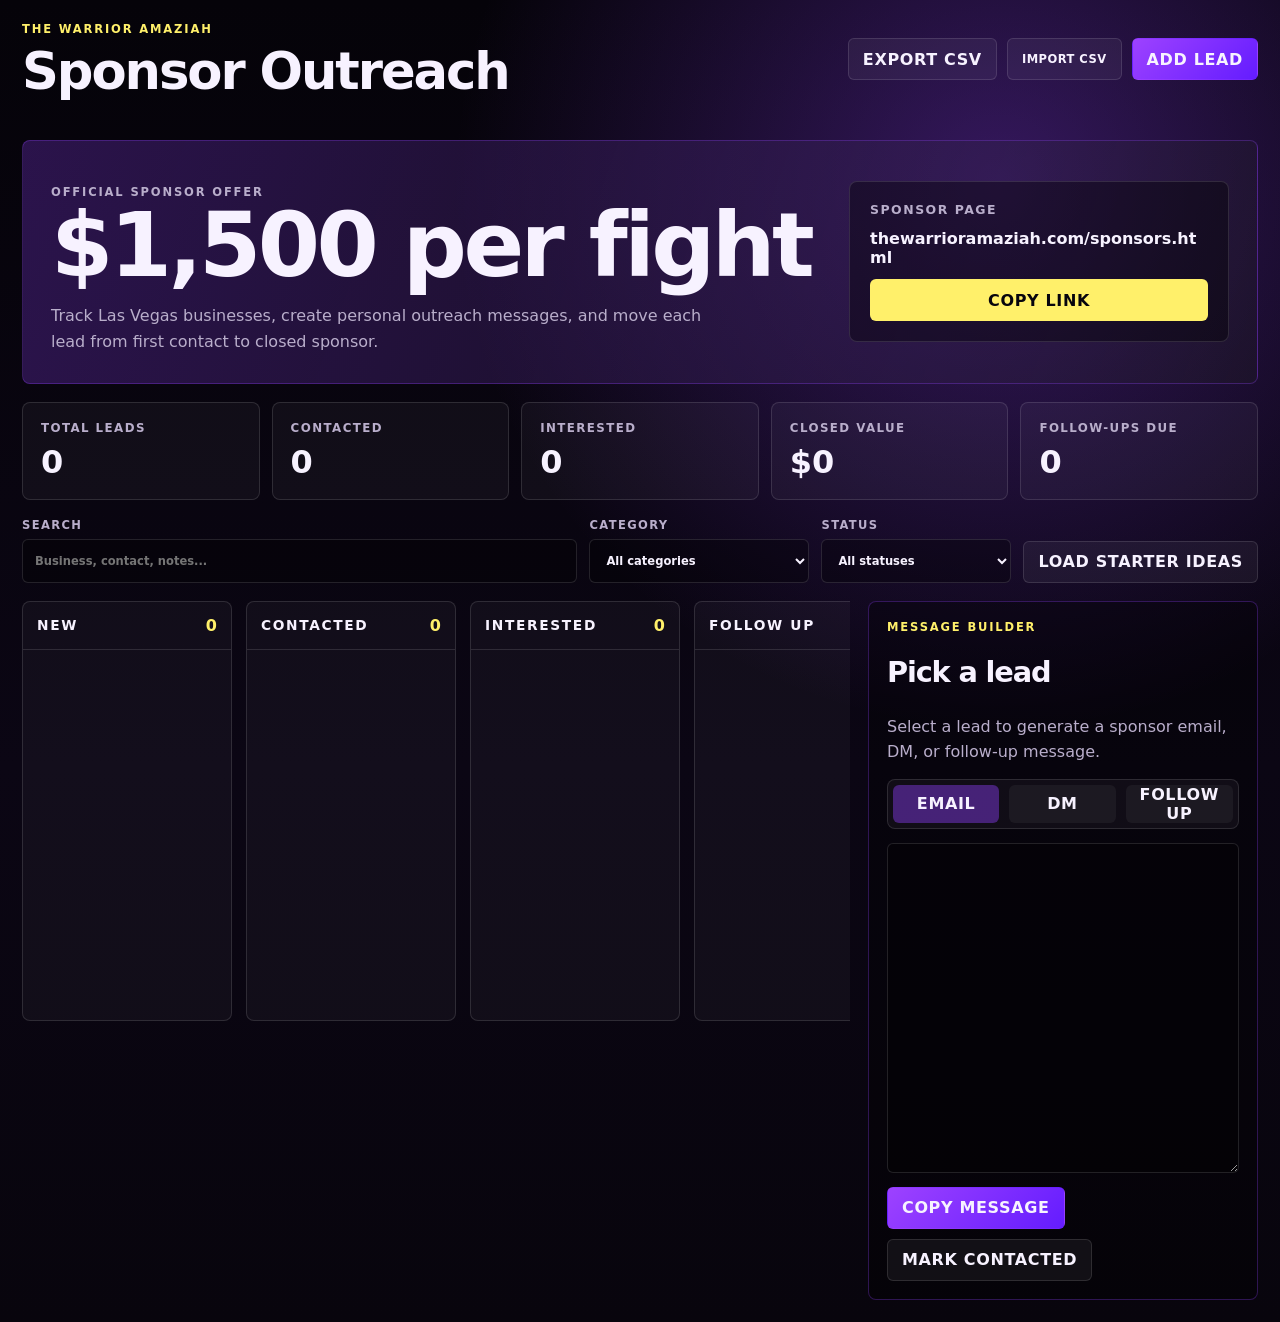
==== sponsor-outreach/index.html @ 7ba8c489 "Add sponsor outreach tracker" ====
<!doctype html>
<html lang="en">
  <head>
    <meta charset="utf-8">
    <meta name="viewport" content="width=device-width, initial-scale=1">
    <title>Warrior Sponsor Outreach</title>
    <link rel="stylesheet" href="styles.css">
    <script src="app.js" defer></script>
  </head>
  <body>
    <header class="app-header">
      <div>
        <p class="eyebrow">The Warrior Amaziah</p>
        <h1>Sponsor Outreach</h1>
      </div>
      <div class="header-actions">
        <button class="button ghost" type="button" data-export>Export CSV</button>
        <label class="button ghost file-button">
          Import CSV
          <input type="file" accept=".csv,text/csv" data-import>
        </label>
        <button class="button primary" type="button" data-open-form>Add Lead</button>
      </div>
    </header>

    <main>
      <section class="hero-panel">
        <div>
          <p class="eyebrow">Official sponsor offer</p>
          <h2>$1,500 per fight</h2>
          <p>
            Track Las Vegas businesses, create personal outreach messages, and move each lead from first contact to closed sponsor.
          </p>
        </div>
        <div class="quick-copy">
          <span>Sponsor page</span>
          <strong>thewarrioramaziah.com/sponsors.html</strong>
          <button class="button secondary" type="button" data-copy-sponsor-link>Copy Link</button>
        </div>
      </section>

      <section class="stats-grid" data-stats></section>

      <section class="toolbar" aria-label="Lead controls">
        <label>
          Search
          <input type="search" data-search placeholder="Business, contact, notes...">
        </label>
        <label>
          Category
          <select data-category-filter>
            <option value="">All categories</option>
          </select>
        </label>
        <label>
          Status
          <select data-status-filter>
            <option value="">All statuses</option>
          </select>
        </label>
        <button class="button ghost" type="button" data-seed>Load Starter Ideas</button>
      </section>

      <section class="workspace">
        <section class="pipeline" data-board aria-label="Sponsor pipeline"></section>

        <aside class="message-panel">
          <p class="eyebrow">Message Builder</p>
          <h2 data-message-title>Pick a lead</h2>
          <p class="panel-note">Select a lead to generate a sponsor email, DM, or follow-up message.</p>
          <div class="segmented" role="group" aria-label="Message type">
            <button type="button" data-template="email" aria-pressed="true">Email</button>
            <button type="button" data-template="dm" aria-pressed="false">DM</button>
            <button type="button" data-template="followup" aria-pressed="false">Follow Up</button>
          </div>
          <textarea data-message readonly></textarea>
          <div class="panel-actions">
            <button class="button primary" type="button" data-copy-message>Copy Message</button>
            <button class="button ghost" type="button" data-mark-contacted>Mark Contacted</button>
          </div>
        </aside>
      </section>
    </main>

    <dialog data-lead-dialog>
      <form method="dialog" class="lead-form" data-lead-form>
        <div class="dialog-head">
          <div>
            <p class="eyebrow">Sponsor lead</p>
            <h2 data-form-title>Add Lead</h2>
          </div>
          <button class="icon-button" value="cancel" aria-label="Close" type="submit">X</button>
        </div>

        <input type="hidden" name="id">
        <label>Business Name<input name="business" required></label>
        <label>Category
          <select name="category" required></select>
        </label>
        <label>Contact Name<input name="contact" placeholder="Owner, manager, or DM name"></label>
        <label>Email<input name="email" type="email"></label>
        <label>Phone<input name="phone"></label>
        <label>Instagram<input name="instagram" placeholder="@business or full link"></label>
        <label>Status
          <select name="status" required></select>
        </label>
        <label>Sponsor Amount<input name="amount" value="$1,500"></label>
        <label>Follow-up Date<input name="followUp" type="date"></label>
        <label class="wide">Notes<textarea name="notes" placeholder="Why they fit, who knows them, what to mention..."></textarea></label>

        <div class="form-actions">
          <button class="button ghost" type="button" data-delete-lead>Delete</button>
          <button class="button primary" value="default" type="submit">Save Lead</button>
        </div>
      </form>
    </dialog>

    <template data-card-template>
      <article class="lead-card">
        <div class="card-top">
          <span data-card-category></span>
          <button type="button" data-edit>Edit</button>
        </div>
        <h3 data-card-business></h3>
        <p data-card-contact></p>
        <div class="lead-meta">
          <span data-card-amount></span>
          <span data-card-followup></span>
        </div>
        <div class="card-actions">
          <button type="button" data-message-button>Message</button>
          <button type="button" data-prev>Back</button>
          <button type="button" data-next>Next</button>
        </div>
      </article>
    </template>
  </body>
</html>
---- sponsor-outreach/styles.css ----
:root {
  --bg: #08050d;
  --panel: #14101d;
  --panel-2: #1d162b;
  --text: #f7f2ff;
  --muted: #b9aecb;
  --line: rgba(255, 255, 255, 0.12);
  --purple: #8f3ffc;
  --violet: #c66cff;
  --hot: #fff06a;
  --good: #70f2a4;
  --danger: #ff6a8a;
  --font: Inter, "Space Grotesk", ui-sans-serif, system-ui, -apple-system, sans-serif;
}

* { box-sizing: border-box; }
html, body { margin: 0; min-height: 100%; }
body {
  background:
    radial-gradient(circle at 78% 14%, rgba(143, 63, 252, 0.34), transparent 36%),
    linear-gradient(180deg, #050309, #0b0614 58%, #08050d);
  color: var(--text);
  font-family: var(--font);
}

button,
input,
select,
textarea {
  font: inherit;
}

.app-header,
main {
  margin: 0 auto;
  max-width: 1440px;
  padding: 22px;
}

.app-header {
  align-items: center;
  display: flex;
  justify-content: space-between;
  gap: 18px;
}

.app-header h1,
.hero-panel h2,
.message-panel h2,
.lead-form h2 {
  margin: 0;
  letter-spacing: -0.04em;
  line-height: 0.98;
}

.app-header h1 { font-size: clamp(2rem, 4vw, 4.5rem); }

.eyebrow {
  color: var(--hot);
  font-size: 0.72rem;
  font-weight: 900;
  letter-spacing: 0.16em;
  margin: 0 0 10px;
  text-transform: uppercase;
}

.header-actions,
.panel-actions,
.form-actions,
.card-actions,
.segmented {
  display: flex;
  flex-wrap: wrap;
  gap: 10px;
}

.button,
.icon-button,
.card-actions button,
.card-top button,
.segmented button {
  border: 1px solid var(--line);
  border-radius: 6px;
  color: var(--text);
  cursor: pointer;
  font-weight: 900;
  letter-spacing: 0.04em;
  min-height: 42px;
  padding: 0 14px;
  text-transform: uppercase;
}

.button.primary {
  background: linear-gradient(135deg, #9d42ff, #641cff);
  border-color: transparent;
}
.button.secondary {
  background: var(--hot);
  border-color: transparent;
  color: #07050d;
}
.button.ghost,
.icon-button,
.card-actions button,
.card-top button,
.segmented button {
  background: rgba(255,255,255,0.05);
}

.file-button {
  align-items: center;
  display: inline-flex;
}
.file-button input { display: none; }

.hero-panel {
  align-items: center;
  background:
    linear-gradient(110deg, rgba(143, 63, 252, 0.28), rgba(255,255,255,0.04)),
    rgba(0,0,0,0.28);
  border: 1px solid rgba(143, 63, 252, 0.3);
  border-radius: 8px;
  display: grid;
  gap: 24px;
  grid-template-columns: minmax(0, 1fr) minmax(280px, 380px);
  padding: 28px;
}
.hero-panel h2 {
  font-size: clamp(2.8rem, 7vw, 7rem);
}
.hero-panel p,
.panel-note {
  color: var(--muted);
  line-height: 1.6;
  margin: 14px 0 0;
  max-width: 680px;
}
.quick-copy {
  background: rgba(0,0,0,0.38);
  border: 1px solid var(--line);
  border-radius: 8px;
  display: grid;
  gap: 12px;
  padding: 20px;
}
.quick-copy span {
  color: var(--muted);
  font-size: 0.78rem;
  font-weight: 800;
  letter-spacing: 0.12em;
  text-transform: uppercase;
}
.quick-copy strong {
  overflow-wrap: anywhere;
}

.stats-grid {
  display: grid;
  gap: 12px;
  grid-template-columns: repeat(5, minmax(0, 1fr));
  margin-top: 18px;
}
.stat-card {
  background: rgba(255,255,255,0.04);
  border: 1px solid var(--line);
  border-radius: 8px;
  padding: 18px;
}
.stat-card span {
  color: var(--muted);
  display: block;
  font-size: 0.74rem;
  font-weight: 800;
  letter-spacing: 0.12em;
  text-transform: uppercase;
}
.stat-card strong {
  display: block;
  font-size: 2rem;
  margin-top: 8px;
}

.toolbar {
  align-items: end;
  display: grid;
  gap: 12px;
  grid-template-columns: minmax(240px, 1fr) 220px 190px auto;
  margin-top: 18px;
}

label {
  color: var(--muted);
  display: grid;
  font-size: 0.72rem;
  font-weight: 900;
  gap: 7px;
  letter-spacing: 0.12em;
  text-transform: uppercase;
}

input,
select,
textarea {
  background: rgba(0,0,0,0.32);
  border: 1px solid var(--line);
  border-radius: 6px;
  color: var(--text);
  min-height: 44px;
  padding: 0 12px;
  width: 100%;
}
textarea {
  line-height: 1.55;
  min-height: 140px;
  padding: 12px;
  resize: vertical;
}
input:focus,
select:focus,
textarea:focus {
  border-color: var(--violet);
  outline: none;
}

.workspace {
  align-items: start;
  display: grid;
  gap: 18px;
  grid-template-columns: minmax(0, 1fr) 390px;
  margin-top: 18px;
}

.pipeline {
  display: grid;
  gap: 14px;
  grid-template-columns: repeat(5, minmax(210px, 1fr));
  overflow-x: auto;
  padding-bottom: 8px;
}
.column {
  background: rgba(255,255,255,0.035);
  border: 1px solid var(--line);
  border-radius: 8px;
  min-height: 420px;
}
.column-header {
  align-items: center;
  border-bottom: 1px solid var(--line);
  display: flex;
  justify-content: space-between;
  padding: 14px;
}
.column-header h2 {
  font-size: 0.86rem;
  letter-spacing: 0.12em;
  margin: 0;
  text-transform: uppercase;
}
.column-header span {
  color: var(--hot);
  font-weight: 900;
}
.column-body {
  display: grid;
  gap: 10px;
  padding: 10px;
}

.lead-card {
  background: linear-gradient(180deg, rgba(255,255,255,0.06), rgba(255,255,255,0.02));
  border: 1px solid rgba(255,255,255,0.14);
  border-radius: 8px;
  display: grid;
  gap: 10px;
  padding: 12px;
}
.lead-card.active {
  border-color: var(--hot);
  box-shadow: 0 0 0 1px rgba(255, 240, 106, 0.22);
}
.card-top {
  align-items: center;
  display: flex;
  justify-content: space-between;
  gap: 10px;
}
.card-top span {
  color: var(--violet);
  font-size: 0.68rem;
  font-weight: 900;
  letter-spacing: 0.12em;
  text-transform: uppercase;
}
.card-top button {
  font-size: 0.68rem;
  min-height: 30px;
  padding: 0 9px;
}
.lead-card h3 {
  font-size: 1.05rem;
  line-height: 1.1;
  margin: 0;
}
.lead-card p {
  color: var(--muted);
  line-height: 1.45;
  margin: 0;
}
.lead-meta {
  display: flex;
  flex-wrap: wrap;
  gap: 8px;
}
.lead-meta span {
  background: rgba(0,0,0,0.3);
  border: 1px solid var(--line);
  border-radius: 999px;
  color: var(--muted);
  font-size: 0.72rem;
  font-weight: 800;
  padding: 5px 8px;
}
.card-actions button {
  flex: 1;
  font-size: 0.68rem;
  min-height: 34px;
  padding: 0 8px;
}

.message-panel {
  background: rgba(0,0,0,0.32);
  border: 1px solid rgba(143, 63, 252, 0.3);
  border-radius: 8px;
  display: grid;
  gap: 14px;
  padding: 18px;
  position: sticky;
  top: 18px;
}
.message-panel h2 {
  font-size: 1.8rem;
}
.segmented {
  background: rgba(255,255,255,0.04);
  border: 1px solid var(--line);
  border-radius: 8px;
  padding: 5px;
}
.segmented button {
  border: 0;
  flex: 1;
  min-height: 36px;
}
.segmented button[aria-pressed="true"] {
  background: rgba(143, 63, 252, 0.42);
}
.message-panel textarea {
  min-height: 330px;
}

dialog {
  background: var(--panel);
  border: 1px solid rgba(143, 63, 252, 0.42);
  border-radius: 10px;
  color: var(--text);
  max-width: 860px;
  width: calc(100% - 32px);
}
dialog::backdrop {
  background: rgba(0,0,0,0.72);
  backdrop-filter: blur(4px);
}
.lead-form {
  display: grid;
  gap: 14px;
  grid-template-columns: repeat(2, minmax(0, 1fr));
}
.dialog-head,
.wide,
.form-actions {
  grid-column: 1 / -1;
}
.dialog-head {
  align-items: start;
  display: flex;
  justify-content: space-between;
  gap: 16px;
}
.icon-button {
  min-width: 42px;
  padding: 0;
}
.form-actions {
  justify-content: space-between;
}
[data-delete-lead] {
  border-color: rgba(255, 106, 138, 0.42);
  color: var(--danger);
}

@media (max-width: 1100px) {
  .workspace,
  .hero-panel {
    grid-template-columns: 1fr;
  }
  .message-panel {
    position: static;
  }
  .stats-grid {
    grid-template-columns: repeat(3, minmax(0, 1fr));
  }
}

@media (max-width: 760px) {
  .app-header,
  .toolbar,
  .lead-form {
    grid-template-columns: 1fr;
  }
  .app-header {
    align-items: flex-start;
    flex-direction: column;
  }
  .toolbar {
    display: grid;
  }
  .stats-grid {
    grid-template-columns: repeat(2, minmax(0, 1fr));
  }
  .pipeline {
    grid-template-columns: 1fr;
    overflow: visible;
  }
}
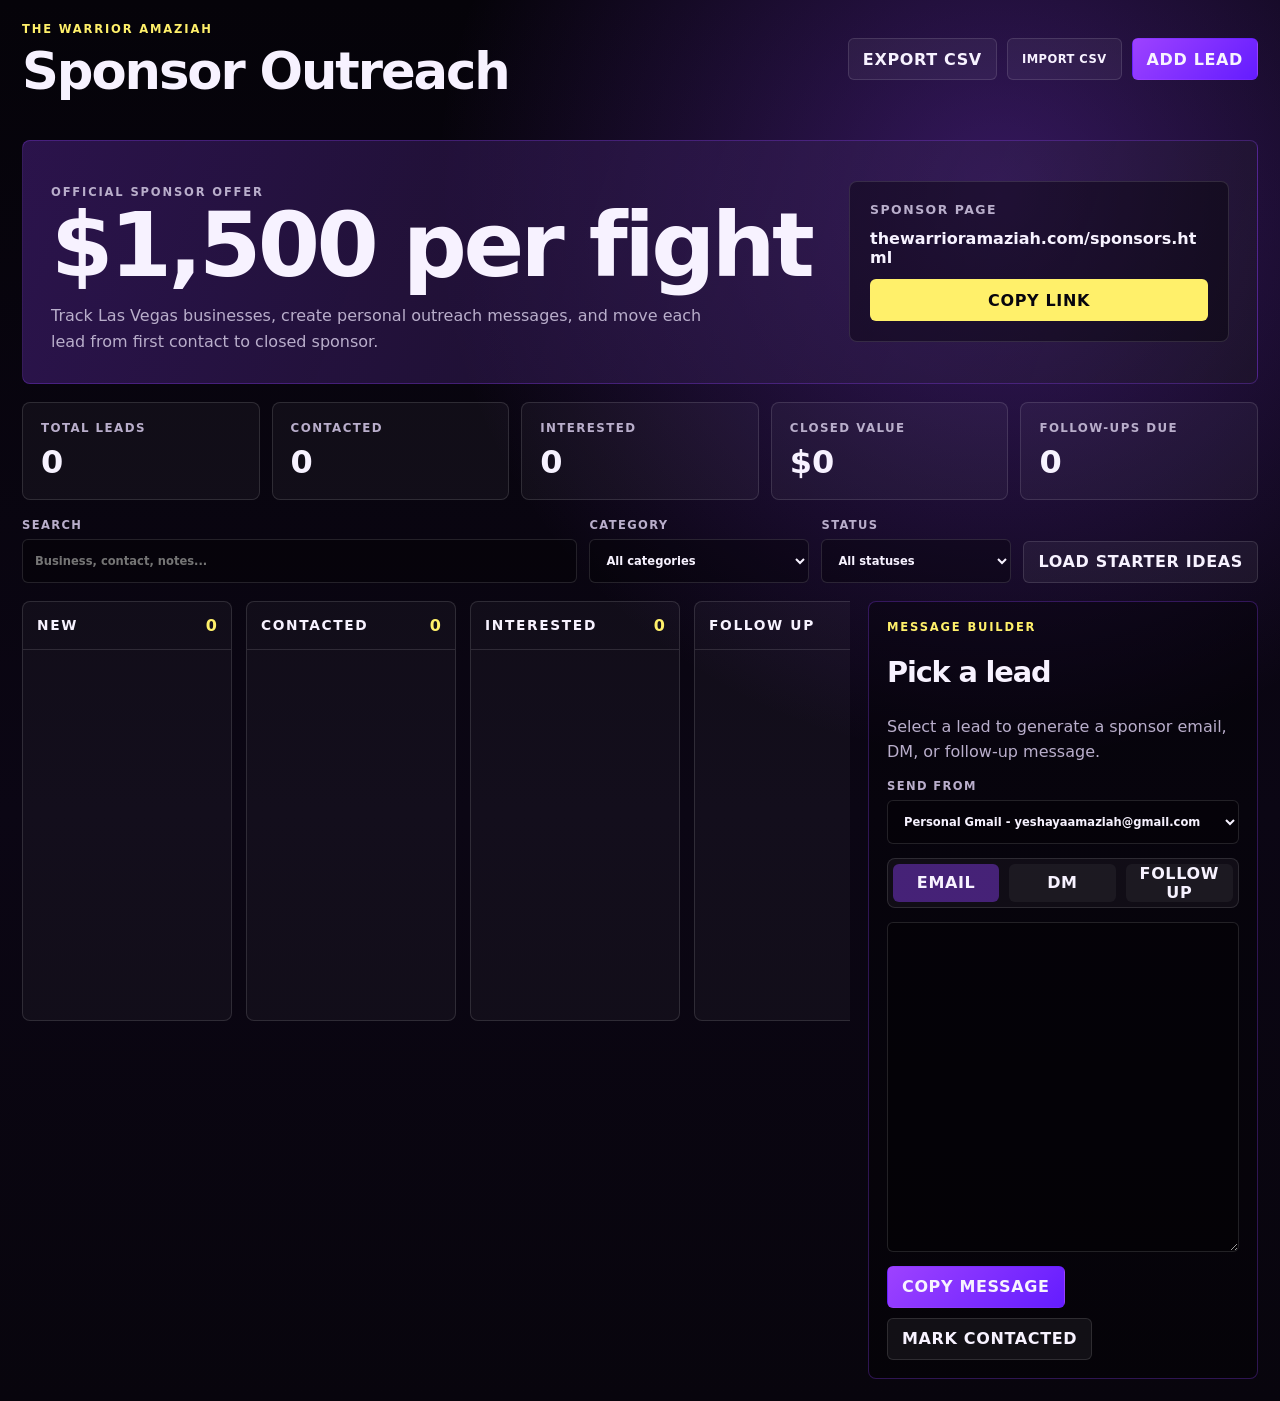
==== commit 0ecafc48: "Add newsletter signup management" ====
--- a/sponsor-outreach/index.html
+++ b/sponsor-outreach/index.html
@@ -68,6 +68,14 @@
           <p class="eyebrow">Message Builder</p>
           <h2 data-message-title>Pick a lead</h2>
           <p class="panel-note">Select a lead to generate a sponsor email, DM, or follow-up message.</p>
+          <label>
+            Send From
+            <select data-sender>
+              <option value="yeshayaamaziah@gmail.com">Personal Gmail - yeshayaamaziah@gmail.com</option>
+              <option value="sponsors@thewarrioramaziah.com">Domain Email - sponsors@thewarrioramaziah.com</option>
+              <option value="team@thewarrioramaziah.com">Domain Email - team@thewarrioramaziah.com</option>
+            </select>
+          </label>
           <div class="segmented" role="group" aria-label="Message type">
             <button type="button" data-template="email" aria-pressed="true">Email</button>
             <button type="button" data-template="dm" aria-pressed="false">DM</button>
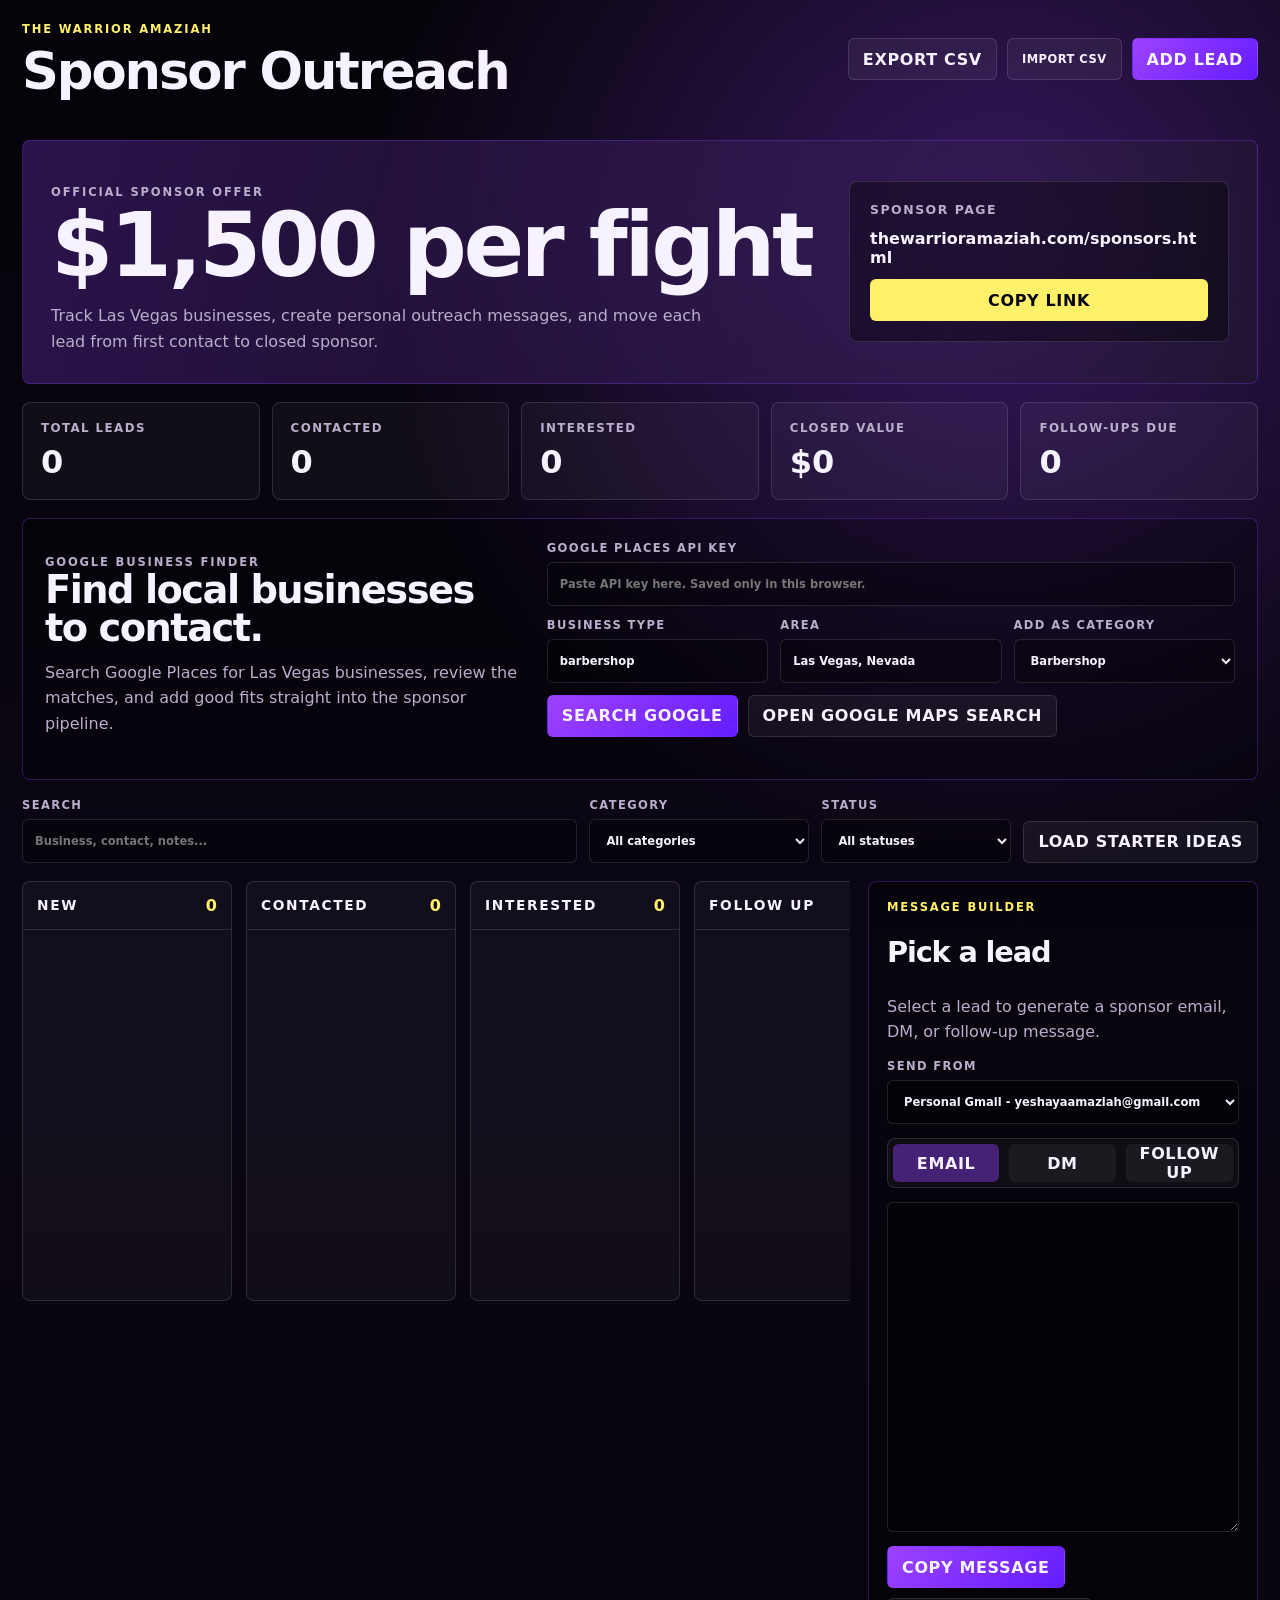
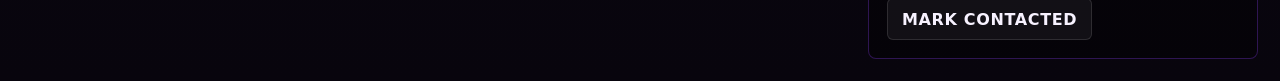
==== commit 209de8aa: "Add Google Places sponsor lead finder" ====
--- a/sponsor-outreach/index.html
+++ b/sponsor-outreach/index.html
@@ -40,6 +40,40 @@
       </section>
 
       <section class="stats-grid" data-stats></section>
+
+      <section class="google-panel" aria-label="Google local business finder">
+        <div>
+          <p class="eyebrow">Google business finder</p>
+          <h2>Find local businesses to contact.</h2>
+          <p>
+            Search Google Places for Las Vegas businesses, review the matches, and add good fits straight into the sponsor pipeline.
+          </p>
+        </div>
+        <div class="google-form">
+          <label class="wide">
+            Google Places API Key
+            <input type="password" data-google-key placeholder="Paste API key here. Saved only in this browser.">
+          </label>
+          <label>
+            Business Type
+            <input data-google-query value="barbershop" placeholder="barbershop, gym, restaurant...">
+          </label>
+          <label>
+            Area
+            <input data-google-location value="Las Vegas, Nevada" placeholder="Las Vegas, Henderson, Summerlin...">
+          </label>
+          <label>
+            Add As Category
+            <select data-google-category></select>
+          </label>
+          <div class="google-actions wide">
+            <button class="button primary" type="button" data-google-search>Search Google</button>
+            <button class="button ghost" type="button" data-google-open-maps>Open Google Maps Search</button>
+            <span data-google-status></span>
+          </div>
+        </div>
+        <div class="google-results wide" data-google-results></div>
+      </section>
 
       <section class="toolbar" aria-label="Lead controls">
         <label>
--- a/sponsor-outreach/styles.css
+++ b/sponsor-outreach/styles.css
@@ -180,6 +180,80 @@
   margin-top: 8px;
 }
 
+.google-panel {
+  background: rgba(0,0,0,0.28);
+  border: 1px solid rgba(143, 63, 252, 0.3);
+  border-radius: 8px;
+  display: grid;
+  gap: 20px;
+  grid-template-columns: minmax(260px, 0.7fr) minmax(0, 1fr);
+  margin-top: 18px;
+  padding: 22px;
+}
+.google-panel h2 {
+  font-size: clamp(1.7rem, 3vw, 2.8rem);
+  letter-spacing: -0.04em;
+  line-height: 1;
+  margin: 0;
+}
+.google-panel p {
+  color: var(--muted);
+  line-height: 1.6;
+  margin: 12px 0 0;
+}
+.google-form {
+  display: grid;
+  gap: 12px;
+  grid-template-columns: repeat(3, minmax(0, 1fr));
+}
+.google-form .wide,
+.google-results {
+  grid-column: 1 / -1;
+}
+.google-actions {
+  align-items: center;
+  display: flex;
+  flex-wrap: wrap;
+  gap: 10px;
+}
+.google-actions span {
+  color: var(--muted);
+  font-size: 0.84rem;
+  font-weight: 800;
+  letter-spacing: 0.04em;
+}
+.google-results {
+  display: grid;
+  gap: 10px;
+}
+.google-result {
+  align-items: center;
+  background: rgba(255,255,255,0.04);
+  border: 1px solid var(--line);
+  border-radius: 8px;
+  display: grid;
+  gap: 12px;
+  grid-template-columns: minmax(0, 1fr) auto;
+  padding: 14px;
+}
+.google-result h3 {
+  font-size: 1rem;
+  margin: 0 0 6px;
+}
+.google-result p {
+  margin: 0;
+}
+.google-result small {
+  color: var(--muted);
+  display: block;
+  line-height: 1.45;
+}
+.google-result a {
+  color: var(--hot);
+  font-weight: 800;
+  text-decoration: none;
+}
+
 .toolbar {
   align-items: end;
   display: grid;
@@ -400,7 +474,11 @@
 
 @media (max-width: 1100px) {
   .workspace,
-  .hero-panel {
+  .hero-panel,
+  .google-panel {
+    grid-template-columns: 1fr;
+  }
+  .google-form {
     grid-template-columns: 1fr;
   }
   .message-panel {
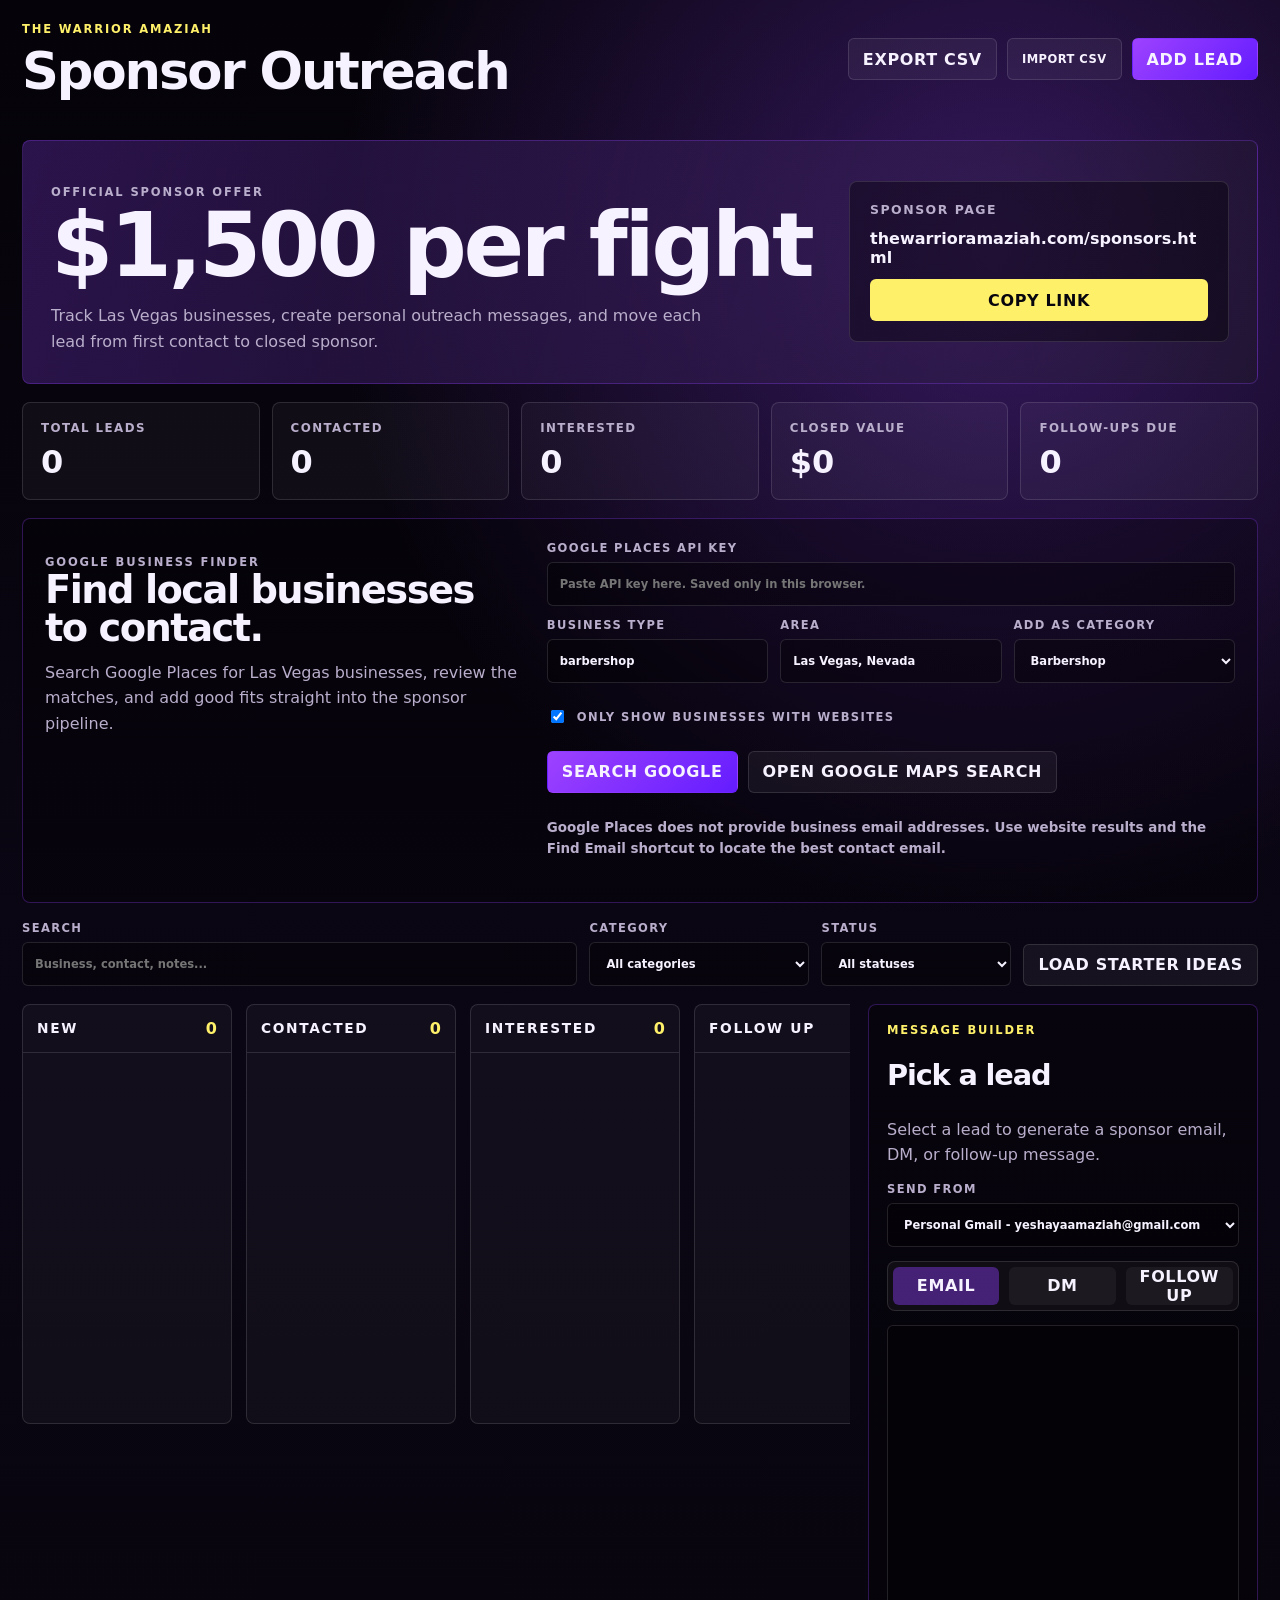
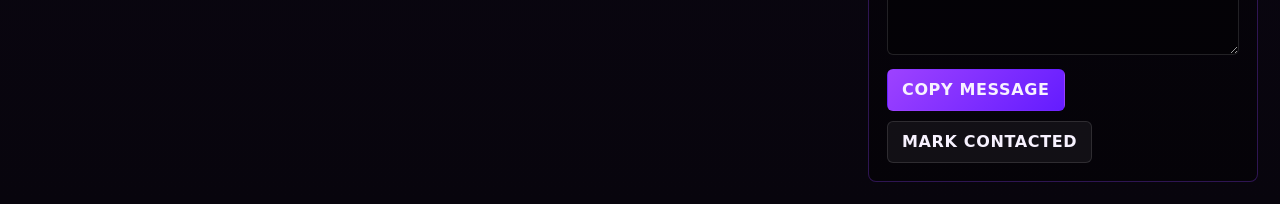
==== commit 2748493f: "Improve sponsor email targeting" ====
--- a/sponsor-outreach/index.html
+++ b/sponsor-outreach/index.html
@@ -66,11 +66,16 @@
             Add As Category
             <select data-google-category></select>
           </label>
+          <label class="check-row wide">
+            <input type="checkbox" data-google-require-website checked>
+            Only show businesses with websites
+          </label>
           <div class="google-actions wide">
             <button class="button primary" type="button" data-google-search>Search Google</button>
             <button class="button ghost" type="button" data-google-open-maps>Open Google Maps Search</button>
             <span data-google-status></span>
           </div>
+          <p class="google-note wide">Google Places does not provide business email addresses. Use website results and the Find Email shortcut to locate the best contact email.</p>
         </div>
         <div class="google-results wide" data-google-results></div>
       </section>
@@ -142,6 +147,7 @@
         <label>Contact Name<input name="contact" placeholder="Owner, manager, or DM name"></label>
         <label>Email<input name="email" type="email"></label>
         <label>Phone<input name="phone"></label>
+        <label>Website<input name="website" type="url" placeholder="https://business.com"></label>
         <label>Instagram<input name="instagram" placeholder="@business or full link"></label>
         <label>Status
           <select name="status" required></select>
--- a/sponsor-outreach/styles.css
+++ b/sponsor-outreach/styles.css
@@ -210,6 +210,25 @@
 .google-results {
   grid-column: 1 / -1;
 }
+.check-row {
+  align-items: center;
+  display: flex;
+  gap: 10px;
+  min-height: 44px;
+}
+.check-row input {
+  min-height: auto;
+  width: auto;
+}
+.google-note {
+  color: var(--muted);
+  font-size: 0.84rem;
+  font-weight: 700;
+  line-height: 1.45;
+  margin: 0;
+  text-transform: none;
+  letter-spacing: 0;
+}
 .google-actions {
   align-items: center;
   display: flex;
@@ -236,6 +255,24 @@
   grid-template-columns: minmax(0, 1fr) auto;
   padding: 14px;
 }
+.google-result.added {
+  border-color: rgba(112, 242, 164, 0.48);
+  opacity: 0.74;
+}
+.google-result.added h3::after {
+  color: var(--good);
+  content: " Added";
+  font-size: 0.7rem;
+  font-weight: 900;
+  letter-spacing: 0.08em;
+  margin-left: 8px;
+  text-transform: uppercase;
+}
+.google-result button:disabled {
+  background: rgba(112, 242, 164, 0.14);
+  color: var(--good);
+  cursor: default;
+}
 .google-result h3 {
   font-size: 1rem;
   margin: 0 0 6px;
@@ -250,7 +287,10 @@
 }
 .google-result a {
   color: var(--hot);
+  display: inline-flex;
   font-weight: 800;
+  margin-right: 12px;
+  margin-top: 8px;
   text-decoration: none;
 }
 
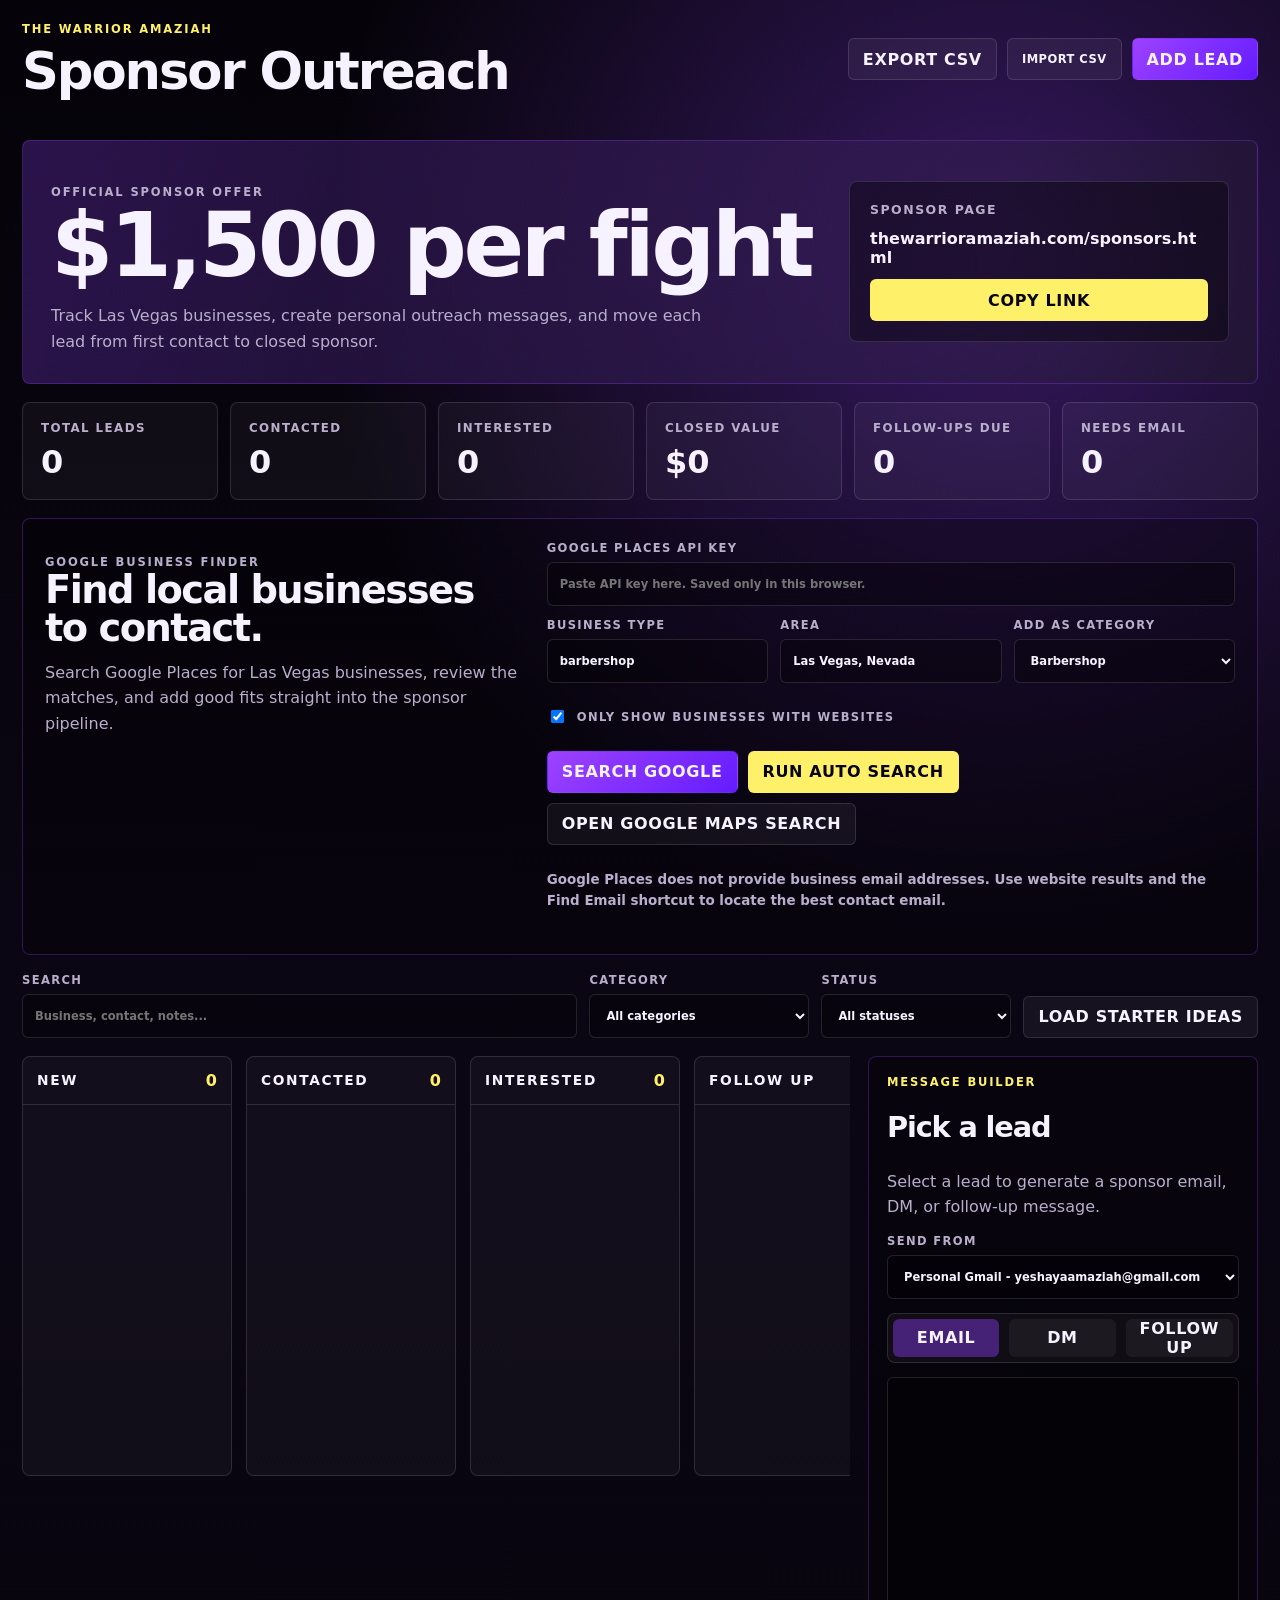
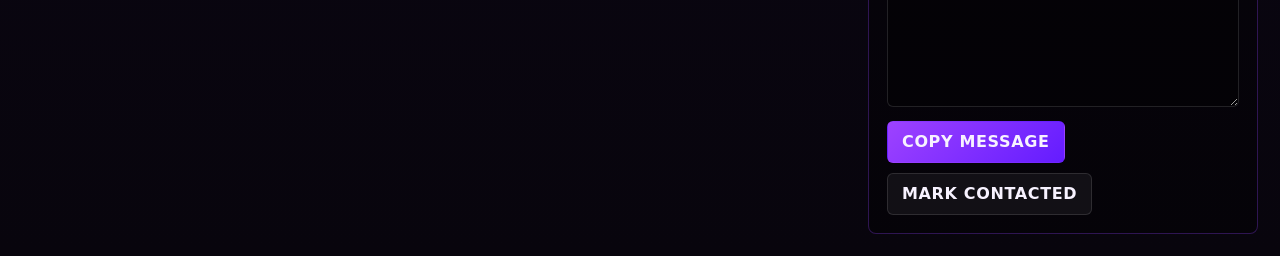
==== commit ba869b28: "Automate sponsor lead search" ====
--- a/sponsor-outreach/index.html
+++ b/sponsor-outreach/index.html
@@ -72,6 +72,7 @@
           </label>
           <div class="google-actions wide">
             <button class="button primary" type="button" data-google-search>Search Google</button>
+            <button class="button secondary" type="button" data-google-auto-search>Run Auto Search</button>
             <button class="button ghost" type="button" data-google-open-maps>Open Google Maps Search</button>
             <span data-google-status></span>
           </div>
--- a/sponsor-outreach/styles.css
+++ b/sponsor-outreach/styles.css
@@ -157,7 +157,7 @@
 .stats-grid {
   display: grid;
   gap: 12px;
-  grid-template-columns: repeat(5, minmax(0, 1fr));
+  grid-template-columns: repeat(6, minmax(0, 1fr));
   margin-top: 18px;
 }
 .stat-card {
@@ -273,6 +273,10 @@
   color: var(--good);
   cursor: default;
 }
+.google-actions button:disabled {
+  opacity: 0.58;
+  cursor: wait;
+}
 .google-result h3 {
   font-size: 1rem;
   margin: 0 0 6px;
